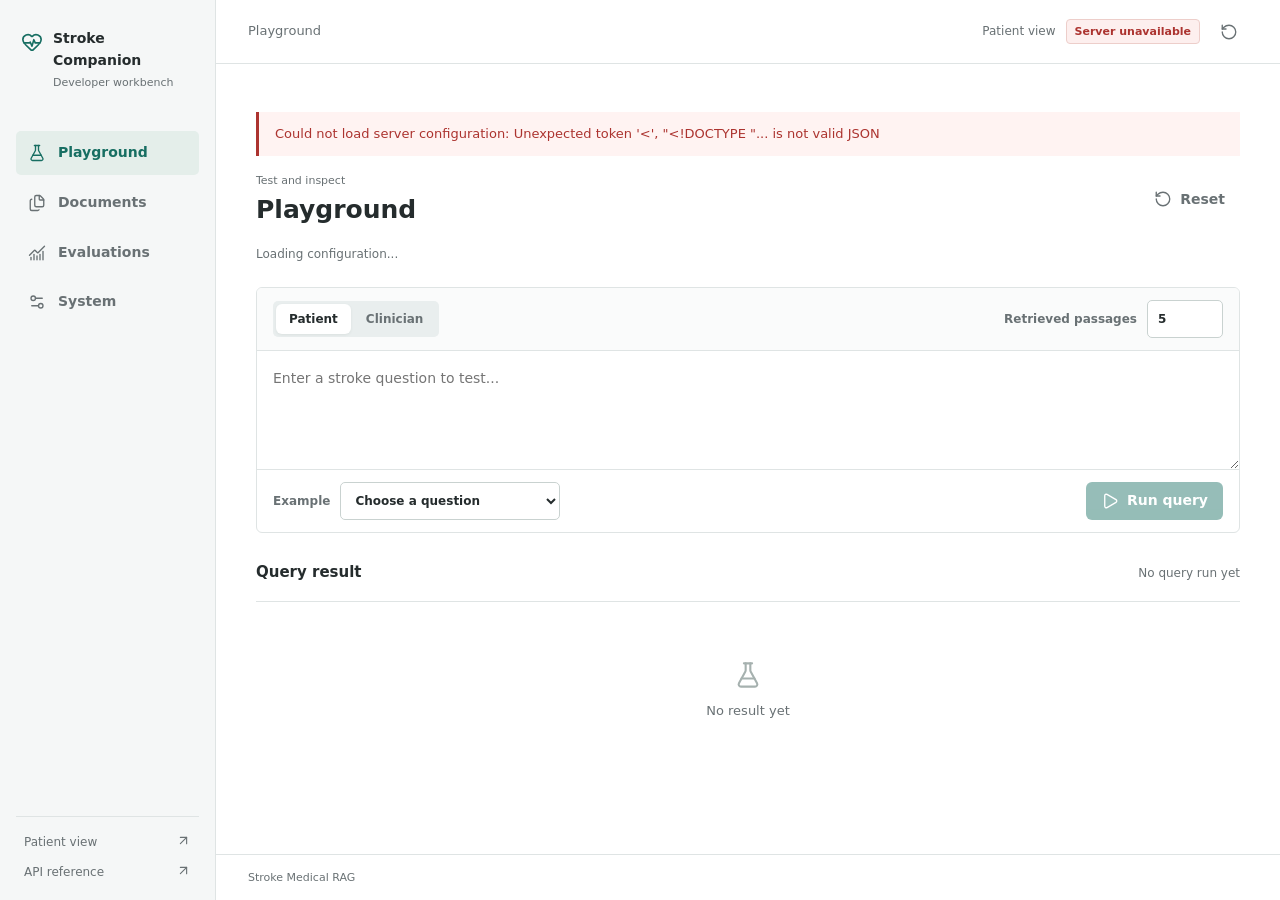
==== static/dev.html @ 8eaae825 "code base refactor" ====
<!doctype html>
<html lang="en">
<head>
  <meta charset="utf-8" /><meta name="viewport" content="width=device-width, initial-scale=1" />
  <title>Developer Workbench | Stroke Companion</title>
  <link rel="stylesheet" href="/static/dev.css" /><script src="/static/dev.js" defer></script>
</head>
<body>
  <aside class="rail">
    <a class="brand" href="/dev"><svg aria-hidden="true"><use href="/static/icons.svg#heart-pulse"></use></svg><span>Stroke Companion<small>Developer workbench</small></span></a>
    <nav aria-label="Workbench views">
      <a href="#playground" data-view="playground"><svg aria-hidden="true"><use href="/static/icons.svg#flask-conical"></use></svg>Playground</a>
      <a href="#documents" data-view="documents"><svg aria-hidden="true"><use href="/static/icons.svg#files"></use></svg>Documents</a>
      <a href="#evaluations" data-view="evaluations"><svg aria-hidden="true"><use href="/static/icons.svg#chart-no-axes-combined"></use></svg>Evaluations</a>
      <a href="#system" data-view="system"><svg aria-hidden="true"><use href="/static/icons.svg#settings-2"></use></svg>System</a>
    </nav>
    <div class="rail-bottom"><a href="/">Patient view<svg aria-hidden="true"><use href="/static/icons.svg#arrow-up-right"></use></svg></a><a href="/docs">API reference<svg aria-hidden="true"><use href="/static/icons.svg#arrow-up-right"></use></svg></a></div>
  </aside>
  <div class="workspace">
    <header class="topbar"><span id="view-name">Playground</span><div class="toolbar"><a class="patient-link" href="/">Patient view</a><span id="index-status" class="badge">Checking index</span><button id="refresh-button" class="icon-button" type="button" title="Refresh current view" aria-label="Refresh current view"><svg aria-hidden="true"><use href="/static/icons.svg#rotate-ccw"></use></svg></button></div></header>
    <main>
      <div id="connection-error" class="notice error" role="alert" hidden></div>
      <section id="view-playground" class="view" aria-labelledby="playground-title">
        <div class="page-heading"><div><p class="eyebrow">Test and inspect</p><h1 id="playground-title">Playground</h1></div><button id="clear-query" class="quiet-button" type="button"><svg aria-hidden="true"><use href="/static/icons.svg#rotate-ccw"></use></svg>Reset</button></div>
        <div id="query-models" class="model-line">Loading configuration...</div><div id="query-warning" class="notice warning" hidden></div>
        <form id="ask-form" class="query-form">
          <div class="query-settings"><fieldset class="segmented"><legend class="sr-only">Answer mode</legend><button id="mode-patient" type="button" data-mode="patient" aria-pressed="true">Patient</button><button id="mode-clinician" type="button" data-mode="clinician" aria-pressed="false">Clinician</button></fieldset><label class="number-label" for="top-k">Retrieved passages<input id="top-k" type="number" min="1" max="20" value="5" title="Top K: maximum passages used to generate the answer" /></label></div>
          <label class="sr-only" for="question">Test question</label><textarea id="question" rows="3" placeholder="Enter a stroke question to test..." maxlength="4000" required></textarea>
          <div class="query-actions"><label class="example-label" for="example-question">Example<select id="example-question"><option value="">Choose a question</option><option>What should I eat after a stroke?</option><option>What is dysphagia after stroke?</option><option>When is thrombectomy discussed?</option><option>What does SPAN-100 mean?</option></select></label><div class="toolbar"><button id="stop-query" class="quiet-button" type="button" hidden><svg aria-hidden="true"><use href="/static/icons.svg#square"></use></svg>Stop waiting</button><button id="ask-button" type="submit"><svg aria-hidden="true"><use href="/static/icons.svg#play"></use></svg>Run query</button></div></div>
        </form>
        <div class="section-heading"><h2>Query result</h2><span id="query-status" class="muted" role="status">No query run yet</span></div>
        <div id="query-empty" class="empty-state"><svg aria-hidden="true"><use href="/static/icons.svg#flask-conical"></use></svg><p>No result yet</p></div><div id="query-error" class="notice error" role="alert" hidden></div>
        <div id="query-result" hidden><div id="query-metadata" class="run-metadata"></div><div class="result-grid">
          <section aria-labelledby="answer-title"><div class="section-heading compact"><h2 id="answer-title">Answer</h2><button id="copy-answer" class="icon-button" type="button" title="Copy answer" aria-label="Copy answer"><svg aria-hidden="true"><use href="/static/icons.svg#copy"></use></svg></button></div><div id="answer" class="answer"></div></section>
          <section class="evidence-section" aria-labelledby="evidence-title"><div class="section-heading compact"><h2 id="evidence-title">Retrieved evidence</h2><span id="evidence-count" class="muted"></span></div><div id="evidence-list"></div></section>
        </div><details class="raw-response"><summary>Response JSON</summary><div class="section-heading compact"><span class="muted">Latest query response</span><button id="download-query" class="icon-button" type="button" title="Download query JSON" aria-label="Download query JSON"><svg aria-hidden="true"><use href="/static/icons.svg#download"></use></svg></button></div><pre id="query-json"></pre></details></div>
      </section>
      <section id="view-documents" class="view" aria-labelledby="documents-title" hidden>
        <div class="page-heading"><div><p class="eyebrow">Corpus management</p><h1 id="documents-title">Documents</h1></div><button id="open-ingest" type="button" aria-expanded="false" aria-controls="ingest-panel"><svg aria-hidden="true"><use href="/static/icons.svg#folder-sync"></use></svg>Index documents</button></div>
        <div class="stats-strip"><div><strong id="source-count">-</strong><span>Indexed documents</span></div><div><strong id="chunk-count">-</strong><span>Text chunks</span></div><div><strong id="page-count">-</strong><span>Indexed pages</span></div></div>
        <section id="ingest-panel" class="ingest-panel" aria-labelledby="ingest-title" hidden><div class="section-heading compact"><h2 id="ingest-title">Index documents</h2><button id="close-ingest" class="icon-button" type="button" aria-label="Close ingestion settings" title="Close"><svg aria-hidden="true"><use href="/static/icons.svg#x"></use></svg></button></div>
          <form id="ingest-form"><label>Source directory<input id="source-path" placeholder="Default corpus directory" autocomplete="off" /></label><details class="advanced"><summary>Advanced settings</summary><div class="form-grid"><label>Update strategy<select id="ingest-mode"><option value="resume">Incremental update</option><option value="force">Rebuild all documents</option><option value="failed">Retry failed documents</option></select></label><label>PDF workers<input id="pdf-workers" type="number" min="1" max="32" value="4" /></label><label class="check"><input id="background-ingest" type="checkbox" checked />Run in background</label><label class="check"><input id="ocr-scanned" type="checkbox" />OCR scanned pages</label></div></details><div class="form-actions"><button id="ingest-button" type="submit"><svg aria-hidden="true"><use href="/static/icons.svg#play"></use></svg>Start indexing</button></div></form>
        </section>
        <div id="ingest-result" class="notice" role="status" hidden></div><div id="ingest-report" class="report-strip" hidden></div>
        <div class="section-heading"><h2>Indexed library</h2><label class="search-label"><svg aria-hidden="true"><use href="/static/icons.svg#search"></use></svg><span class="sr-only">Search documents</span><input id="source-search" type="search" placeholder="Search documents..." /></label></div>
        <div id="source-error" class="notice error" role="alert" hidden></div><div class="table-scroll"><table class="source-table"><thead><tr><th scope="col">Document</th><th scope="col">Pages</th><th scope="col">Chunks</th></tr></thead><tbody id="sources"><tr><td colspan="3" class="table-empty">Loading documents...</td></tr></tbody></table></div>
        <div class="pagination"><span id="source-range" class="muted"></span><div class="toolbar"><button id="source-prev" class="icon-button" type="button" title="Previous page" aria-label="Previous document page"><svg aria-hidden="true"><use href="/static/icons.svg#chevron-left"></use></svg></button><button id="source-next" class="icon-button" type="button" title="Next page" aria-label="Next document page"><svg aria-hidden="true"><use href="/static/icons.svg#chevron-right"></use></svg></button></div></div>
      </section>
      <section id="view-evaluations" class="view" aria-labelledby="evaluations-title" hidden>
        <div class="page-heading"><div><p class="eyebrow">Quality checks</p><h1 id="evaluations-title">Evaluations</h1></div><button id="eval-run-button" type="button" disabled><svg aria-hidden="true"><use href="/static/icons.svg#play"></use></svg><span id="eval-run-label">Run selected</span></button></div>
        <div class="eval-settings"><label>Answer mode<select id="eval-answer-mode"><option value="patient">Patient</option><option value="clinician">Clinician</option></select></label><label>Retrieved passages<input id="eval-top-k" type="number" min="1" max="20" value="5" /></label><label class="check"><input id="eval-include-answers" type="checkbox" checked />Include full answers</label></div>
        <details id="question-selection" class="question-selection" open><summary>Question set<span id="selected-count" class="muted">Loading...</span></summary><div class="selection-toolbar"><label class="check"><input id="select-all" type="checkbox" checked />Select all</label><button id="reload-eval-questions" class="icon-button" type="button" title="Reload question set" aria-label="Reload question set"><svg aria-hidden="true"><use href="/static/icons.svg#rotate-ccw"></use></svg></button></div><div id="eval-question-list">Loading questions...</div></details>
        <div id="eval-status" class="run-status" role="status">No evaluation run yet</div><div id="eval-error" class="notice error" role="alert" hidden></div><div id="eval-output" hidden><div id="eval-summary" class="stats-strip"></div><div id="eval-run-metadata" class="run-metadata"></div><div class="section-heading"><h2>Results</h2><div class="toolbar"><label class="sr-only" for="eval-filter">Filter evaluation results</label><select id="eval-filter"><option value="all">All results</option><option value="fail">Failed</option><option value="error">Errors</option><option value="pass">Passed</option></select><button id="download-eval" class="icon-button" type="button" title="Download evaluation JSON" aria-label="Download evaluation JSON"><svg aria-hidden="true"><use href="/static/icons.svg#download"></use></svg></button></div></div><div id="eval-results"></div></div>
      </section>
      <section id="view-system" class="view" aria-labelledby="system-title" hidden><div class="page-heading"><div><p class="eyebrow">Runtime configuration</p><h1 id="system-title">System</h1></div><a class="quiet-button" href="/docs">API reference<svg aria-hidden="true"><use href="/static/icons.svg#arrow-up-right"></use></svg></a></div><div id="system-alerts"></div><div id="system-details"></div><details class="raw-response"><summary>Health response JSON</summary><pre id="health-json">Loading configuration...</pre></details></section>
    </main>
    <footer>Stroke Medical RAG<span id="last-refreshed"></span><span id="action-status" role="status"></span></footer>
  </div>
</body>
</html>
---- static/dev.css ----
:root { color-scheme: light; --ink: #252c2d; --muted: #697174; --line: #dfe4e4; --soft: #f5f7f7; --accent: #176e62; --warn: #916218; --bad: #ac332f; }
* { box-sizing: border-box; }
[hidden] { display: none !important; }
body { margin: 0; background: #fff; color: var(--ink); font: 14px/1.55 ui-sans-serif, system-ui, -apple-system, BlinkMacSystemFont, "Segoe UI", sans-serif; letter-spacing: 0; }
button, input, textarea, select { font: inherit; }
button, summary { cursor: pointer; }
button, .quiet-button { display: inline-flex; align-items: center; justify-content: center; gap: 8px; min-height: 38px; padding: 8px 14px; border: 1px solid transparent; border-radius: 6px; background: var(--accent); color: #fff; font-weight: 600; line-height: 1.4; text-decoration: none; }
button:hover { background: #10554c; }
button:disabled { cursor: not-allowed; opacity: .45; }
.quiet-button, .icon-button { background: transparent; color: var(--muted); }
.quiet-button:hover, .icon-button:hover { color: var(--ink); background: #eef2f1; }
.icon-button { width: 38px; height: 38px; padding: 0; flex-shrink: 0; }
svg { width: 18px; height: 18px; fill: none; stroke: currentColor; stroke-width: 1.8; stroke-linecap: round; stroke-linejoin: round; flex-shrink: 0; }
:focus-visible { outline: 3px solid #298d7c; outline-offset: 3px; }
input, textarea, select { color: var(--ink); background: #fff; border: 1px solid #c9d2d0; border-radius: 5px; padding: 8px 10px; min-height: 38px; max-width: 100%; }
input:focus, textarea:focus, select:focus { border-color: var(--accent); }
textarea { width: 100%; resize: vertical; min-height: 104px; max-height: 340px; line-height: 1.6; }
input[type="checkbox"] { width: 16px; height: 16px; min-height: auto; accent-color: var(--accent); flex-shrink: 0; margin: 0; }
input[type="number"] { width: 76px; }
label { display: grid; gap: 7px; font-size: 12px; font-weight: 550; color: var(--muted); }
fieldset { margin: 0; padding: 0; border: 0; min-width: 0; }
h1, h2, h3, p { margin: 0; }
h1 { font-size: 25px; line-height: 1.3; font-weight: 650; }
h2 { font-size: 15px; font-weight: 650; }
h3 { font-size: 14px; font-weight: 650; }
.muted { color: var(--muted); font-size: 12px; }
.rail { position: fixed; inset: 0 auto 0 0; width: 216px; background: var(--soft); border-right: 1px solid var(--line); display: flex; flex-direction: column; padding: 28px 16px 18px; }
.brand { display: flex; align-items: flex-start; gap: 10px; color: var(--ink); font-size: 14px; font-weight: 650; text-decoration: none; padding: 0 5px; }
.brand svg { margin-top: 3px; width: 22px; height: 22px; color: var(--accent); }
.brand small { display: block; color: var(--muted); font-size: 11px; font-weight: 400; margin-top: 3px; }
nav { display: grid; gap: 6px; margin-top: 40px; }
nav a { display: flex; align-items: center; gap: 12px; border-radius: 5px; padding: 11px 12px; text-decoration: none; color: var(--muted); font-weight: 550; }
nav a:hover { background: #e9eeee; color: var(--ink); }
nav a[aria-current="page"] { color: var(--accent); background: #e4eeea; }
.rail-bottom { margin-top: auto; display: grid; gap: 12px; padding: 16px 8px 0; border-top: 1px solid var(--line); }
.rail-bottom a { display: flex; justify-content: space-between; gap: 12px; font-size: 12px; color: var(--muted); text-decoration: none; }
.rail-bottom a:hover { color: var(--accent); }
.rail-bottom svg { width: 15px; height: 15px; }
.workspace { margin-left: 216px; min-height: 100vh; display: flex; flex-direction: column; }
.topbar { min-height: 64px; border-bottom: 1px solid var(--line); padding: 12px 32px; display: flex; justify-content: space-between; align-items: center; gap: 16px; font-size: 13px; color: var(--muted); }
.patient-link { color: var(--muted); text-decoration: none; font-size: 12px; }
.toolbar { display: flex; align-items: center; gap: 10px; flex-wrap: wrap; }
.badge { display: inline-flex; align-items: center; border: 1px solid var(--line); background: var(--soft); color: var(--muted); border-radius: 4px; padding: 3px 8px; font-size: 11px; font-weight: 600; white-space: nowrap; }
.badge.ok, .badge.pass { color: #246647; background: #edf6f0; border-color: #d0e6d8; }
.badge.warning, .badge.fail { color: var(--warn); background: #fff8e9; border-color: #eedcb6; }
.badge.error { color: var(--bad); background: #fdefee; border-color: #edceca; }
main { width: min(100%, 1320px); margin: 0 auto; padding: 32px 40px 48px; flex: 1; min-width: 0; }
.page-heading { display: flex; justify-content: space-between; align-items: center; gap: 18px; margin-bottom: 18px; }
.eyebrow { font-size: 11px; color: var(--muted); margin-bottom: 5px; }
.model-line { display: flex; flex-wrap: wrap; gap: 8px 22px; color: var(--muted); font-size: 12px; margin-bottom: 24px; overflow-wrap: anywhere; }
.model-line strong { font-weight: 550; color: var(--ink); }
.notice { border-left: 3px solid #b4c1bd; background: var(--soft); padding: 12px 16px; font-size: 13px; margin: 16px 0; overflow-wrap: anywhere; }
.notice.warning { background: #fffaef; border-left-color: #c39947; color: #775315; }
.notice.error { background: #fff3f2; border-left-color: var(--bad); color: var(--bad); }
.notice a { color: inherit; font-weight: 600; }
.query-form { border: 1px solid var(--line); border-radius: 6px; overflow: hidden; }
.query-settings { display: flex; flex-wrap: wrap; align-items: center; justify-content: space-between; gap: 16px; padding: 12px 16px; border-bottom: 1px solid var(--line); background: #fafbfb; }
.segmented { display: inline-flex; padding: 3px; background: #e9eeee; border-radius: 5px; gap: 2px; }
.segmented button { min-height: 30px; padding: 5px 12px; font-size: 12px; color: var(--muted); background: transparent; }
.segmented button[aria-pressed="true"] { color: var(--ink); background: #fff; box-shadow: 0 1px 3px #26383012; }
.number-label { display: flex; align-items: center; gap: 10px; }
.query-form textarea { border: 0; border-radius: 0; padding: 16px; background: #fff; min-height: 118px; display: block; }
.query-form textarea:focus-visible { outline: 2px solid var(--accent); outline-offset: -2px; }
.query-actions { padding: 12px 16px; border-top: 1px solid var(--line); display: flex; justify-content: space-between; align-items: center; flex-wrap: wrap; gap: 12px; }
.example-label { display: flex; align-items: center; gap: 10px; }
.example-label select { font-size: 12px; width: 220px; }
.section-heading { display: flex; align-items: center; justify-content: space-between; flex-wrap: wrap; gap: 12px; margin: 28px 0 16px; }
.section-heading.compact { margin: 0 0 14px; min-height: 38px; }
.empty-state { min-height: 180px; display: grid; align-content: center; justify-items: center; gap: 12px; border-top: 1px solid var(--line); color: var(--muted); font-size: 13px; }
.empty-state svg { width: 28px; height: 28px; color: #a6b1af; }
.run-metadata { color: var(--muted); font-size: 12px; display: flex; gap: 8px 24px; flex-wrap: wrap; padding: 12px 0 20px; overflow-wrap: anywhere; }
.run-metadata strong { color: var(--ink); font-weight: 550; }
.run-question { width: 100%; color: var(--ink); }
.result-grid { display: grid; grid-template-columns: minmax(0, 1.25fr) minmax(280px, 1fr); gap: 36px; }
.answer { font-size: 15px; line-height: 1.75; overflow-wrap: anywhere; white-space: pre-wrap; }
.answer .citation { background: #edf5f1; color: var(--accent); min-height: 26px; padding: 0 5px; font-size: 12px; vertical-align: baseline; }
.answer .citation:hover { background: #deebe5; }
.evidence-section { padding-left: 28px; border-left: 1px solid var(--line); }
.evidence-item { padding: 16px 0; border-bottom: 1px solid var(--line); scroll-margin-top: 24px; }
.evidence-item:first-child { padding-top: 0; }
.evidence-item h3 { overflow-wrap: anywhere; margin-bottom: 6px; font-size: 13px; }
.evidence-item p { margin-top: 10px; font-size: 13px; color: var(--muted); line-height: 1.7; overflow-wrap: anywhere; }
.evidence-item:focus { outline: 2px solid var(--accent); outline-offset: 6px; }
.evidence-metrics { display: flex; gap: 12px; color: var(--muted); font-size: 11px; }
.raw-response { border-top: 1px solid var(--line); margin-top: 28px; padding-top: 16px; }
summary { font-weight: 550; font-size: 13px; padding: 6px 0; }
pre { overflow: auto; max-height: 400px; padding: 16px; background: var(--soft); border-radius: 4px; font: 12px/1.6 ui-monospace, SFMono-Regular, Menlo, monospace; margin: 12px 0 0; }
.stats-strip { display: grid; grid-template-columns: repeat(3, minmax(0, 1fr)); border-top: 1px solid var(--line); border-bottom: 1px solid var(--line); margin: 24px 0; }
.stats-strip > div { padding: 18px 20px; border-right: 1px solid var(--line); }
.stats-strip > div:first-child { padding-left: 0; }
.stats-strip > div:last-child { border: 0; }
.stats-strip strong { display: block; font-size: 23px; line-height: 1.4; font-weight: 600; overflow-wrap: anywhere; }
.stats-strip span { color: var(--muted); font-size: 12px; }
.ingest-panel { background: #fafbfb; border-block: 1px solid var(--line); padding: 20px 24px; margin: 24px 0; }
.ingest-panel input:not([type="checkbox"]):not([type="number"]) { width: 100%; }
.advanced { margin-top: 18px; }
.form-grid { display: grid; grid-template-columns: 1fr 1fr; gap: 18px; margin-top: 12px; }
.check { display: flex; align-items: center; gap: 9px; font-size: 13px; font-weight: 400; cursor: pointer; }
.form-actions { display: flex; justify-content: flex-end; margin-top: 20px; }
.report-strip { display: flex; gap: 18px 28px; flex-wrap: wrap; padding: 16px 0; border-bottom: 1px solid var(--line); font-size: 12px; color: var(--muted); }
.report-strip strong { color: var(--ink); }
.search-label { display: flex; align-items: center; position: relative; }
.search-label input { padding-left: 34px; width: 280px; }
.search-label svg { position: absolute; left: 10px; color: var(--muted); width: 16px; height: 16px; }
.table-scroll { overflow-x: auto; }
table { width: 100%; border-collapse: collapse; font-size: 13px; }
th { text-align: left; font-size: 11px; color: var(--muted); font-weight: 550; background: var(--soft); }
th, td { padding: 12px 14px; border-bottom: 1px solid var(--line); vertical-align: top; }
.source-table { table-layout: fixed; }
.source-table th:not(:first-child), .source-table td:not(:first-child) { width: 78px; text-align: right; }
td strong { font-weight: 550; overflow-wrap: anywhere; }
.source-path { display: block; color: var(--muted); font-size: 11px; overflow-wrap: anywhere; margin-top: 4px; }
.table-empty { text-align: center; color: var(--muted); padding: 36px 16px !important; }
.pagination { display: flex; align-items: center; justify-content: space-between; gap: 16px; padding-top: 12px; }
.eval-settings { display: flex; gap: 24px; align-items: flex-end; flex-wrap: wrap; padding: 16px 0 24px; }
.eval-settings .check { min-height: 38px; }
.question-selection { border-block: 1px solid var(--line); padding: 12px 0; }
.question-selection > summary { display: list-item; }
.question-selection > summary span { font-weight: 400; padding-left: 10px; }
.selection-toolbar { display: flex; justify-content: space-between; align-items: center; padding: 8px 12px; background: var(--soft); margin-top: 14px; }
.eval-question { display: grid; grid-template-columns: 16px minmax(0, 1fr); gap: 12px; padding: 16px 12px; border-bottom: 1px solid var(--line); }
.eval-question input { margin-top: 4px; }
.eval-question label { color: var(--ink); font-size: 13px; font-weight: 400; cursor: pointer; display: block; }
.eval-question .badge { margin-left: 8px; }
.expectations { font-size: 12px; color: var(--muted); margin-top: 5px; }
.expectations summary { color: var(--muted); font-weight: 400; font-size: 11px; }
.expectations p { margin-top: 7px; overflow-wrap: anywhere; }
.run-status { margin-top: 24px; color: var(--muted); font-size: 13px; }
#eval-summary { grid-template-columns: repeat(5, minmax(0, 1fr)); }
#eval-summary strong { font-size: 21px; }
.eval-result { border-bottom: 1px solid var(--line); }
.eval-result > summary { display: grid; grid-template-columns: auto minmax(0, 1fr) auto; gap: 16px; align-items: center; padding: 16px 8px; list-style: none; }
.eval-result > summary::-webkit-details-marker { display: none; }
.eval-result > summary:hover { background: var(--soft); }
.result-title { overflow-wrap: anywhere; font-size: 13px; }
.result-subtitle { font-size: 11px; font-weight: 400; color: var(--muted); display: block; margin-top: 4px; }
.eval-detail { padding: 0 8px 24px; }
.eval-detail .metrics { display: flex; gap: 18px; flex-wrap: wrap; padding: 8px 0 16px; font-size: 12px; color: var(--muted); }
.eval-detail p { margin-top: 10px; font-size: 13px; overflow-wrap: anywhere; }
.eval-answer { white-space: pre-wrap; font-size: 13px; color: var(--muted); padding: 16px 0; line-height: 1.7; }
.system-group { margin-top: 28px; }
.system-group h2 { padding-bottom: 14px; border-bottom: 1px solid var(--line); }
dl { margin: 0; }
.config-row { display: grid; grid-template-columns: 190px minmax(0, 1fr); gap: 20px; border-bottom: 1px solid var(--line); padding: 12px 0; font-size: 13px; }
dt { color: var(--muted); } dd { margin: 0; overflow-wrap: anywhere; }
footer { display: flex; gap: 12px; flex-wrap: wrap; border-top: 1px solid var(--line); color: var(--muted); font-size: 11px; padding: 14px 32px; }
#action-status { margin-left: auto; color: var(--accent); }
.sr-only { position: absolute; width: 1px; height: 1px; padding: 0; margin: -1px; overflow: hidden; clip: rect(0,0,0,0); white-space: nowrap; border: 0; }
@media (max-width: 1100px) { .rail { width: 190px; } .workspace { margin-left: 190px; } main { padding: 28px; } .result-grid { gap: 24px; } .evidence-section { padding-left: 20px; } }
@media (max-width: 800px) {
  .rail { position: static; width: 100%; padding: 16px 18px 0; border-right: 0; border-bottom: 1px solid var(--line); }
  .brand { align-items: center; } .brand small { display: inline; margin-left: 10px; }
  nav { display: flex; margin-top: 16px; gap: 4px; overflow: auto; padding-bottom: 10px; }
  nav a { padding: 8px 10px; font-size: 12px; gap: 6px; white-space: nowrap; }
  nav svg { width: 16px; height: 16px; }
  .rail-bottom { display: none; } .workspace { margin-left: 0; min-height: calc(100vh - 110px); }
  .topbar { padding: 10px 20px; min-height: 52px; } main { padding: 26px 20px; }
  .result-grid { grid-template-columns: minmax(0, 1fr); } .evidence-section { padding-left: 0; border-left: 0; border-top: 1px solid var(--line); padding-top: 20px; }
}
@media (max-width: 500px) {
  nav { display: grid; grid-template-columns: repeat(2, minmax(0, 1fr)); overflow: visible; }
  h1 { font-size: 23px; } .brand small { display: block; margin-left: 0; }
  .page-heading { align-items: flex-start; gap: 12px; } .page-heading button { font-size: 12px; padding-inline: 10px; }
  main { padding: 24px 16px; } .query-settings, .query-actions { padding: 12px; }
  .query-actions .toolbar { width: 100%; justify-content: flex-end; } .example-label { width: 100%; } .example-label select { flex: 1; width: 0; min-width: 0; }
  .search-label, .search-label input { width: 100%; } .source-table th:not(:first-child), .source-table td:not(:first-child) { width: 58px; padding-inline: 8px; }
  .stats-strip > div { padding: 12px; } .stats-strip strong { font-size: 20px; } .stats-strip span { font-size: 11px; }
  .ingest-panel { padding: 16px; } .form-grid { grid-template-columns: 1fr; } .eval-settings { gap: 16px; }
  #eval-summary { grid-template-columns: repeat(2, minmax(0, 1fr)); } #eval-summary > div { border: 0; padding: 12px 0; }
  .eval-result > summary { gap: 10px; } .config-row { grid-template-columns: 1fr; gap: 5px; } footer { padding-inline: 16px; }
}
@media (prefers-reduced-motion: reduce) { * { scroll-behavior: auto !important; } }
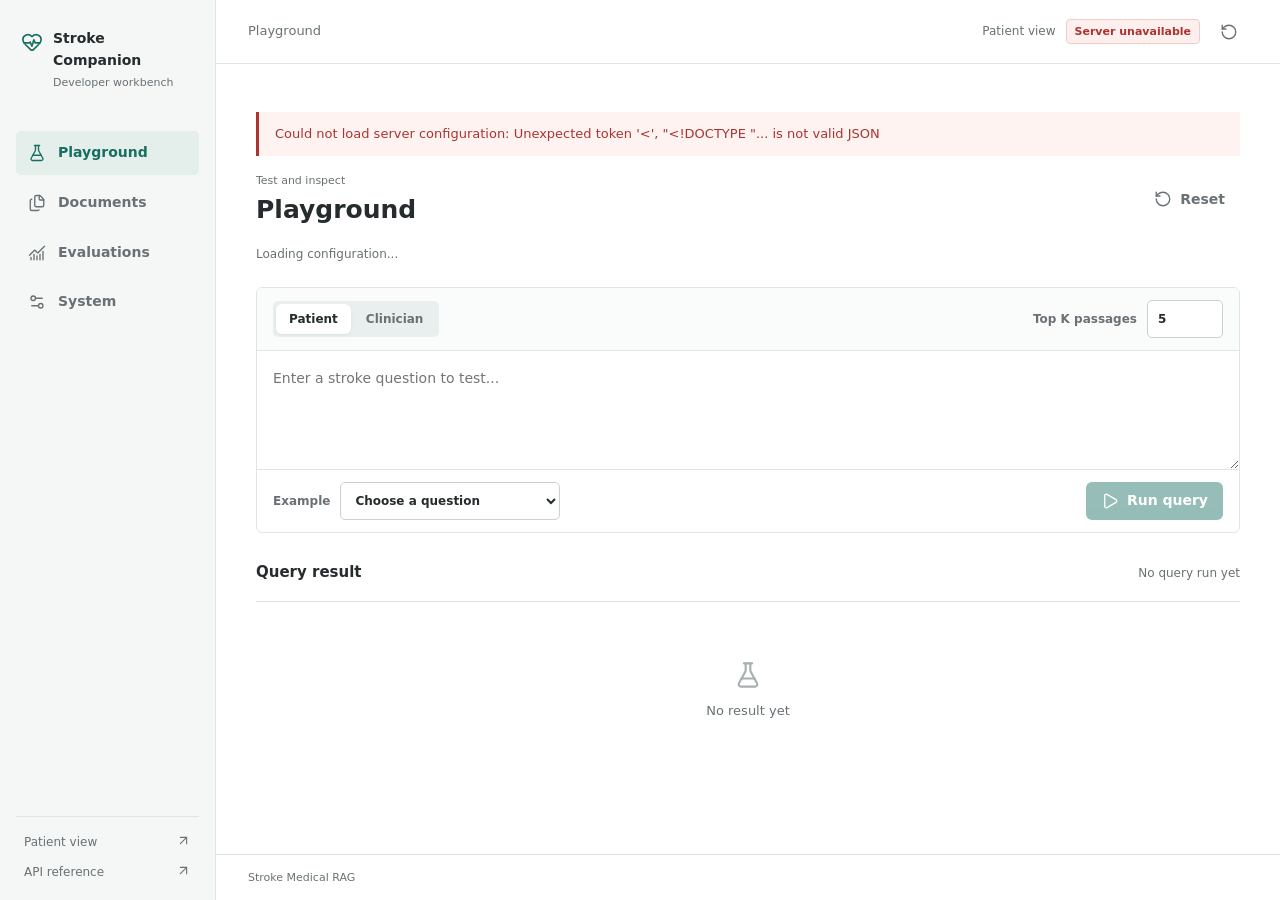
==== commit 6ab0f9f6: "Add streamed answers, selectable PDF screening providers and persistent browser state" ====
--- a/static/dev.html
+++ b/static/dev.html
@@ -3,7 +3,7 @@
 <head>
   <meta charset="utf-8" /><meta name="viewport" content="width=device-width, initial-scale=1" />
   <title>Developer Workbench | Stroke Companion</title>
-  <link rel="stylesheet" href="/static/dev.css" /><script src="/static/dev.js" defer></script>
+  <link rel="stylesheet" href="/static/dev.css" /><script src="/static/browser-state.js" defer></script><script src="/static/stream.js" defer></script><script src="/static/dev.js" defer></script>
 </head>
 <body>
   <aside class="rail">
@@ -24,7 +24,7 @@
         <div class="page-heading"><div><p class="eyebrow">Test and inspect</p><h1 id="playground-title">Playground</h1></div><button id="clear-query" class="quiet-button" type="button"><svg aria-hidden="true"><use href="/static/icons.svg#rotate-ccw"></use></svg>Reset</button></div>
         <div id="query-models" class="model-line">Loading configuration...</div><div id="query-warning" class="notice warning" hidden></div>
         <form id="ask-form" class="query-form">
-          <div class="query-settings"><fieldset class="segmented"><legend class="sr-only">Answer mode</legend><button id="mode-patient" type="button" data-mode="patient" aria-pressed="true">Patient</button><button id="mode-clinician" type="button" data-mode="clinician" aria-pressed="false">Clinician</button></fieldset><label class="number-label" for="top-k">Retrieved passages<input id="top-k" type="number" min="1" max="20" value="5" title="Top K: maximum passages used to generate the answer" /></label></div>
+          <div class="query-settings"><fieldset class="segmented"><legend class="sr-only">Answer mode</legend><button id="mode-patient" type="button" data-mode="patient" aria-pressed="true">Patient</button><button id="mode-clinician" type="button" data-mode="clinician" aria-pressed="false">Clinician</button></fieldset><label class="number-label" for="top-k">Top K passages<input id="top-k" type="number" min="1" max="20" value="5" title="Top K: maximum passages used to generate the answer" /></label></div>
           <label class="sr-only" for="question">Test question</label><textarea id="question" rows="3" placeholder="Enter a stroke question to test..." maxlength="4000" required></textarea>
           <div class="query-actions"><label class="example-label" for="example-question">Example<select id="example-question"><option value="">Choose a question</option><option>What should I eat after a stroke?</option><option>What is dysphagia after stroke?</option><option>When is thrombectomy discussed?</option><option>What does SPAN-100 mean?</option></select></label><div class="toolbar"><button id="stop-query" class="quiet-button" type="button" hidden><svg aria-hidden="true"><use href="/static/icons.svg#square"></use></svg>Stop waiting</button><button id="ask-button" type="submit"><svg aria-hidden="true"><use href="/static/icons.svg#play"></use></svg>Run query</button></div></div>
         </form>
@@ -32,7 +32,7 @@
         <div id="query-empty" class="empty-state"><svg aria-hidden="true"><use href="/static/icons.svg#flask-conical"></use></svg><p>No result yet</p></div><div id="query-error" class="notice error" role="alert" hidden></div>
         <div id="query-result" hidden><div id="query-metadata" class="run-metadata"></div><div class="result-grid">
           <section aria-labelledby="answer-title"><div class="section-heading compact"><h2 id="answer-title">Answer</h2><button id="copy-answer" class="icon-button" type="button" title="Copy answer" aria-label="Copy answer"><svg aria-hidden="true"><use href="/static/icons.svg#copy"></use></svg></button></div><div id="answer" class="answer"></div></section>
-          <section class="evidence-section" aria-labelledby="evidence-title"><div class="section-heading compact"><h2 id="evidence-title">Retrieved evidence</h2><span id="evidence-count" class="muted"></span></div><div id="evidence-list"></div></section>
+          <section class="evidence-section" aria-labelledby="evidence-title"><div class="section-heading compact"><h2 id="evidence-title">Retrieved evidence (Top K)</h2><span id="evidence-count" class="muted"></span></div><div id="evidence-list"></div></section>
         </div><details class="raw-response"><summary>Response JSON</summary><div class="section-heading compact"><span class="muted">Latest query response</span><button id="download-query" class="icon-button" type="button" title="Download query JSON" aria-label="Download query JSON"><svg aria-hidden="true"><use href="/static/icons.svg#download"></use></svg></button></div><pre id="query-json"></pre></details></div>
       </section>
       <section id="view-documents" class="view" aria-labelledby="documents-title" hidden>
@@ -42,13 +42,24 @@
           <form id="ingest-form"><label>Source directory<input id="source-path" placeholder="Default corpus directory" autocomplete="off" /></label><details class="advanced"><summary>Advanced settings</summary><div class="form-grid"><label>Update strategy<select id="ingest-mode"><option value="resume">Incremental update</option><option value="force">Rebuild all documents</option><option value="failed">Retry failed documents</option></select></label><label>PDF workers<input id="pdf-workers" type="number" min="1" max="32" value="4" /></label><label class="check"><input id="background-ingest" type="checkbox" checked />Run in background</label><label class="check"><input id="ocr-scanned" type="checkbox" />OCR scanned pages</label></div></details><div class="form-actions"><button id="ingest-button" type="submit"><svg aria-hidden="true"><use href="/static/icons.svg#play"></use></svg>Start indexing</button></div></form>
         </section>
         <div id="ingest-result" class="notice" role="status" hidden></div><div id="ingest-report" class="report-strip" hidden></div>
+        <section class="ingest-panel" aria-labelledby="screen-title">
+          <h2 id="screen-title">PDF screening</h2>
+          <p>Checks abstract relevance and usable content. This does not certify scientific validity. Scanning leaves the vector index unchanged.</p>
+          <form id="screen-form"><label>Screening provider<select id="screen-provider"><option value="openai">OpenAI</option><option value="gemini">Gemini</option></select></label><p id="screen-provider-info" class="muted">The selected provider receives extracted abstracts for this scan. Indexing uses the server's default screening provider.</p><label>PDF or directory<input id="screen-source" placeholder="Default corpus directory" /></label><label class="check"><input id="screen-force" type="checkbox" />Recheck cached decisions (uses the selected provider)</label><button id="screen-run" type="submit">Scan PDFs</button></form>
+          <p id="screen-status" role="status"></p><button id="screen-download" type="button" hidden>Download scan report</button>
+          <div id="screen-results"></div>
+          <div class="section-heading"><h3>Manual review queue</h3><button id="review-refresh" type="button">Refresh reviews</button></div>
+          <p>Decisions apply during the next ingestion. Report-only mode continues indexing all documents.</p>
+          <div id="screen-reviews"></div><div class="toolbar"><button id="review-prev" type="button">Previous reviews</button><button id="review-next" type="button">Next reviews</button></div>
+          <form id="review-form" hidden><h3 id="review-title">Review PDF</h3><pre id="review-abstract" style="white-space:pre-wrap;max-height:20rem;overflow:auto"></pre><label>Reviewer<input id="reviewer" required maxlength="200" /></label><label>Justification<textarea id="review-reason" required maxlength="2000"></textarea></label><label>Decision<select id="review-action"><option value="accept">Accept</option><option value="reject">Reject</option></select></label><button type="submit">Save review</button></form>
+        </section>
         <div class="section-heading"><h2>Indexed library</h2><label class="search-label"><svg aria-hidden="true"><use href="/static/icons.svg#search"></use></svg><span class="sr-only">Search documents</span><input id="source-search" type="search" placeholder="Search documents..." /></label></div>
         <div id="source-error" class="notice error" role="alert" hidden></div><div class="table-scroll"><table class="source-table"><thead><tr><th scope="col">Document</th><th scope="col">Pages</th><th scope="col">Chunks</th></tr></thead><tbody id="sources"><tr><td colspan="3" class="table-empty">Loading documents...</td></tr></tbody></table></div>
         <div class="pagination"><span id="source-range" class="muted"></span><div class="toolbar"><button id="source-prev" class="icon-button" type="button" title="Previous page" aria-label="Previous document page"><svg aria-hidden="true"><use href="/static/icons.svg#chevron-left"></use></svg></button><button id="source-next" class="icon-button" type="button" title="Next page" aria-label="Next document page"><svg aria-hidden="true"><use href="/static/icons.svg#chevron-right"></use></svg></button></div></div>
       </section>
       <section id="view-evaluations" class="view" aria-labelledby="evaluations-title" hidden>
         <div class="page-heading"><div><p class="eyebrow">Quality checks</p><h1 id="evaluations-title">Evaluations</h1></div><button id="eval-run-button" type="button" disabled><svg aria-hidden="true"><use href="/static/icons.svg#play"></use></svg><span id="eval-run-label">Run selected</span></button></div>
-        <div class="eval-settings"><label>Answer mode<select id="eval-answer-mode"><option value="patient">Patient</option><option value="clinician">Clinician</option></select></label><label>Retrieved passages<input id="eval-top-k" type="number" min="1" max="20" value="5" /></label><label class="check"><input id="eval-include-answers" type="checkbox" checked />Include full answers</label></div>
+        <div class="eval-settings"><label>Answer mode<select id="eval-answer-mode"><option value="patient">Patient</option><option value="clinician">Clinician</option></select></label><label>Top K passages<input id="eval-top-k" type="number" min="1" max="20" value="5" /></label><label class="check"><input id="eval-include-answers" type="checkbox" checked />Include full answers</label></div>
         <details id="question-selection" class="question-selection" open><summary>Question set<span id="selected-count" class="muted">Loading...</span></summary><div class="selection-toolbar"><label class="check"><input id="select-all" type="checkbox" checked />Select all</label><button id="reload-eval-questions" class="icon-button" type="button" title="Reload question set" aria-label="Reload question set"><svg aria-hidden="true"><use href="/static/icons.svg#rotate-ccw"></use></svg></button></div><div id="eval-question-list">Loading questions...</div></details>
         <div id="eval-status" class="run-status" role="status">No evaluation run yet</div><div id="eval-error" class="notice error" role="alert" hidden></div><div id="eval-output" hidden><div id="eval-summary" class="stats-strip"></div><div id="eval-run-metadata" class="run-metadata"></div><div class="section-heading"><h2>Results</h2><div class="toolbar"><label class="sr-only" for="eval-filter">Filter evaluation results</label><select id="eval-filter"><option value="all">All results</option><option value="fail">Failed</option><option value="error">Errors</option><option value="pass">Passed</option></select><button id="download-eval" class="icon-button" type="button" title="Download evaluation JSON" aria-label="Download evaluation JSON"><svg aria-hidden="true"><use href="/static/icons.svg#download"></use></svg></button></div></div><div id="eval-results"></div></div>
       </section>
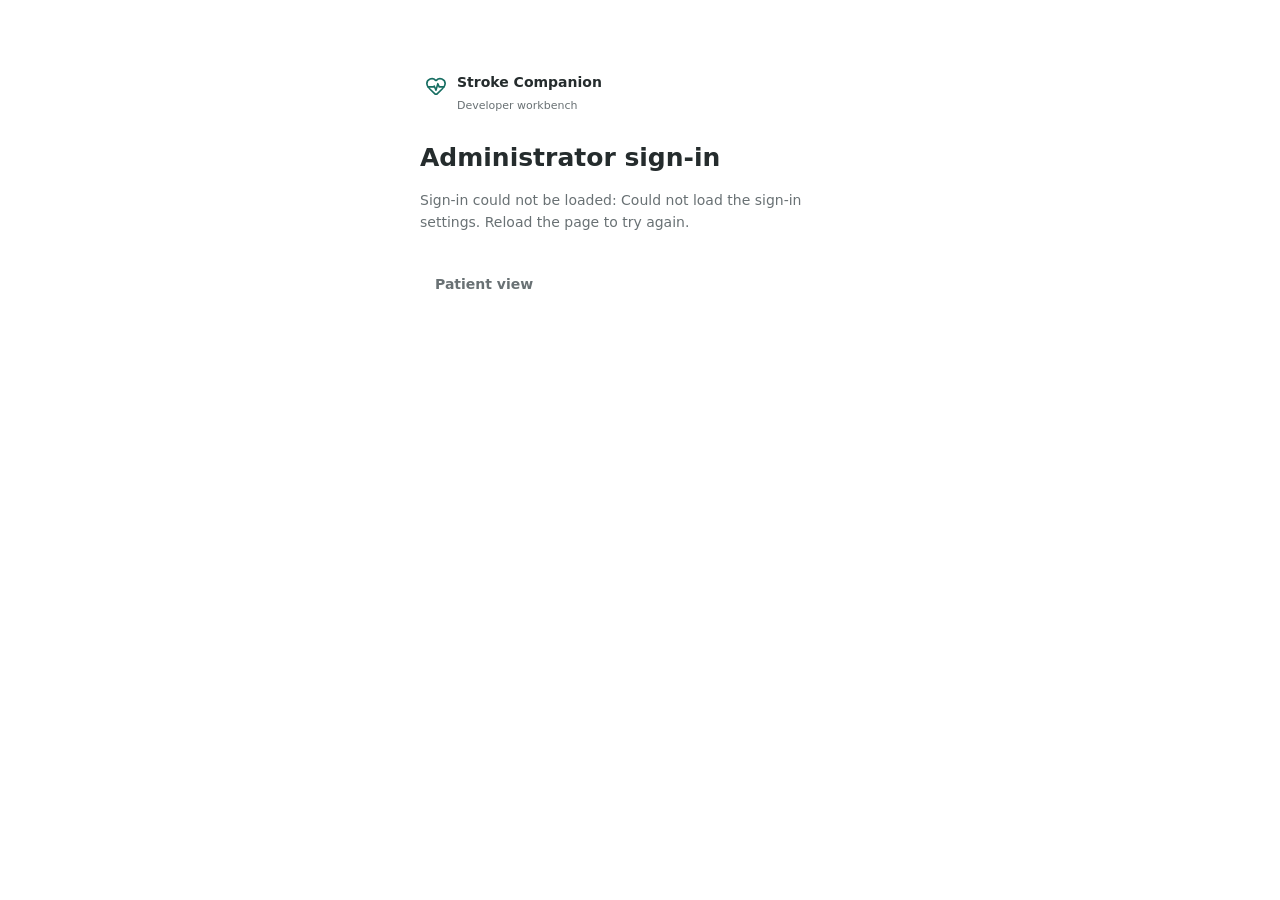
==== commit 1ea1dec6: "Add Clerk sign-in for the clinician view and developer workbench The patient view stays public. A ne" ====
--- a/static/dev.html
+++ b/static/dev.html
@@ -3,9 +3,18 @@
 <head>
   <meta charset="utf-8" /><meta name="viewport" content="width=device-width, initial-scale=1" />
   <title>Developer Workbench | Stroke Companion</title>
-  <link rel="stylesheet" href="/static/dev.css" /><script src="/static/browser-state.js" defer></script><script src="/static/stream.js" defer></script><script src="/static/dev.js" defer></script>
+  <link rel="stylesheet" href="/static/dev.css" /><script src="/static/auth.js" defer></script><script src="/static/dev.js" defer></script>
 </head>
 <body>
+  <div id="auth-gate" class="auth-gate">
+    <section class="auth-gate-panel" aria-labelledby="auth-gate-title">
+      <a class="brand" href="/"><svg aria-hidden="true"><use href="/static/icons.svg#heart-pulse"></use></svg><span>Stroke Companion<small>Developer workbench</small></span></a>
+      <h1 id="auth-gate-title">Administrator sign-in</h1>
+      <p id="auth-gate-message" role="status">Checking access...</p>
+      <div id="auth-gate-widget"></div>
+      <div class="toolbar"><a class="quiet-button" href="/">Patient view</a><button id="auth-sign-out" class="quiet-button" type="button" hidden>Sign out</button></div>
+    </section>
+  </div>
   <aside class="rail">
     <a class="brand" href="/dev"><svg aria-hidden="true"><use href="/static/icons.svg#heart-pulse"></use></svg><span>Stroke Companion<small>Developer workbench</small></span></a>
     <nav aria-label="Workbench views">
@@ -17,14 +26,14 @@
     <div class="rail-bottom"><a href="/">Patient view<svg aria-hidden="true"><use href="/static/icons.svg#arrow-up-right"></use></svg></a><a href="/docs">API reference<svg aria-hidden="true"><use href="/static/icons.svg#arrow-up-right"></use></svg></a></div>
   </aside>
   <div class="workspace">
-    <header class="topbar"><span id="view-name">Playground</span><div class="toolbar"><a class="patient-link" href="/">Patient view</a><span id="index-status" class="badge">Checking index</span><button id="refresh-button" class="icon-button" type="button" title="Refresh current view" aria-label="Refresh current view"><svg aria-hidden="true"><use href="/static/icons.svg#rotate-ccw"></use></svg></button></div></header>
+    <header class="topbar"><span id="view-name">Playground</span><div class="toolbar"><a class="patient-link" href="/">Patient view</a><span id="index-status" class="badge">Checking index</span><div id="user-button" class="user-button" hidden></div><button id="refresh-button" class="icon-button" type="button" title="Refresh current view" aria-label="Refresh current view"><svg aria-hidden="true"><use href="/static/icons.svg#rotate-ccw"></use></svg></button></div></header>
     <main>
       <div id="connection-error" class="notice error" role="alert" hidden></div>
       <section id="view-playground" class="view" aria-labelledby="playground-title">
         <div class="page-heading"><div><p class="eyebrow">Test and inspect</p><h1 id="playground-title">Playground</h1></div><button id="clear-query" class="quiet-button" type="button"><svg aria-hidden="true"><use href="/static/icons.svg#rotate-ccw"></use></svg>Reset</button></div>
         <div id="query-models" class="model-line">Loading configuration...</div><div id="query-warning" class="notice warning" hidden></div>
         <form id="ask-form" class="query-form">
-          <div class="query-settings"><fieldset class="segmented"><legend class="sr-only">Answer mode</legend><button id="mode-patient" type="button" data-mode="patient" aria-pressed="true">Patient</button><button id="mode-clinician" type="button" data-mode="clinician" aria-pressed="false">Clinician</button></fieldset><label class="number-label" for="top-k">Top K passages<input id="top-k" type="number" min="1" max="20" value="5" title="Top K: maximum passages used to generate the answer" /></label></div>
+          <div class="query-settings"><fieldset class="segmented"><legend class="sr-only">Answer mode</legend><button id="mode-patient" type="button" data-mode="patient" aria-pressed="true">Patient</button><button id="mode-clinician" type="button" data-mode="clinician" aria-pressed="false">Clinician</button></fieldset><label class="number-label" for="top-k">Retrieved passages<input id="top-k" type="number" min="1" max="20" value="5" title="Top K: maximum passages used to generate the answer" /></label></div>
           <label class="sr-only" for="question">Test question</label><textarea id="question" rows="3" placeholder="Enter a stroke question to test..." maxlength="4000" required></textarea>
           <div class="query-actions"><label class="example-label" for="example-question">Example<select id="example-question"><option value="">Choose a question</option><option>What should I eat after a stroke?</option><option>What is dysphagia after stroke?</option><option>When is thrombectomy discussed?</option><option>What does SPAN-100 mean?</option></select></label><div class="toolbar"><button id="stop-query" class="quiet-button" type="button" hidden><svg aria-hidden="true"><use href="/static/icons.svg#square"></use></svg>Stop waiting</button><button id="ask-button" type="submit"><svg aria-hidden="true"><use href="/static/icons.svg#play"></use></svg>Run query</button></div></div>
         </form>
@@ -32,7 +41,7 @@
         <div id="query-empty" class="empty-state"><svg aria-hidden="true"><use href="/static/icons.svg#flask-conical"></use></svg><p>No result yet</p></div><div id="query-error" class="notice error" role="alert" hidden></div>
         <div id="query-result" hidden><div id="query-metadata" class="run-metadata"></div><div class="result-grid">
           <section aria-labelledby="answer-title"><div class="section-heading compact"><h2 id="answer-title">Answer</h2><button id="copy-answer" class="icon-button" type="button" title="Copy answer" aria-label="Copy answer"><svg aria-hidden="true"><use href="/static/icons.svg#copy"></use></svg></button></div><div id="answer" class="answer"></div></section>
-          <section class="evidence-section" aria-labelledby="evidence-title"><div class="section-heading compact"><h2 id="evidence-title">Retrieved evidence (Top K)</h2><span id="evidence-count" class="muted"></span></div><div id="evidence-list"></div></section>
+          <section class="evidence-section" aria-labelledby="evidence-title"><div class="section-heading compact"><h2 id="evidence-title">Retrieved evidence</h2><span id="evidence-count" class="muted"></span></div><div id="evidence-list"></div></section>
         </div><details class="raw-response"><summary>Response JSON</summary><div class="section-heading compact"><span class="muted">Latest query response</span><button id="download-query" class="icon-button" type="button" title="Download query JSON" aria-label="Download query JSON"><svg aria-hidden="true"><use href="/static/icons.svg#download"></use></svg></button></div><pre id="query-json"></pre></details></div>
       </section>
       <section id="view-documents" class="view" aria-labelledby="documents-title" hidden>
@@ -42,24 +51,13 @@
           <form id="ingest-form"><label>Source directory<input id="source-path" placeholder="Default corpus directory" autocomplete="off" /></label><details class="advanced"><summary>Advanced settings</summary><div class="form-grid"><label>Update strategy<select id="ingest-mode"><option value="resume">Incremental update</option><option value="force">Rebuild all documents</option><option value="failed">Retry failed documents</option></select></label><label>PDF workers<input id="pdf-workers" type="number" min="1" max="32" value="4" /></label><label class="check"><input id="background-ingest" type="checkbox" checked />Run in background</label><label class="check"><input id="ocr-scanned" type="checkbox" />OCR scanned pages</label></div></details><div class="form-actions"><button id="ingest-button" type="submit"><svg aria-hidden="true"><use href="/static/icons.svg#play"></use></svg>Start indexing</button></div></form>
         </section>
         <div id="ingest-result" class="notice" role="status" hidden></div><div id="ingest-report" class="report-strip" hidden></div>
-        <section class="ingest-panel" aria-labelledby="screen-title">
-          <h2 id="screen-title">PDF screening</h2>
-          <p>Checks abstract relevance and usable content. This does not certify scientific validity. Scanning leaves the vector index unchanged.</p>
-          <form id="screen-form"><label>Screening provider<select id="screen-provider"><option value="openai">OpenAI</option><option value="gemini">Gemini</option></select></label><p id="screen-provider-info" class="muted">The selected provider receives extracted abstracts for this scan. Indexing uses the server's default screening provider.</p><label>PDF or directory<input id="screen-source" placeholder="Default corpus directory" /></label><label class="check"><input id="screen-force" type="checkbox" />Recheck cached decisions (uses the selected provider)</label><button id="screen-run" type="submit">Scan PDFs</button></form>
-          <p id="screen-status" role="status"></p><button id="screen-download" type="button" hidden>Download scan report</button>
-          <div id="screen-results"></div>
-          <div class="section-heading"><h3>Manual review queue</h3><button id="review-refresh" type="button">Refresh reviews</button></div>
-          <p>Decisions apply during the next ingestion. Report-only mode continues indexing all documents.</p>
-          <div id="screen-reviews"></div><div class="toolbar"><button id="review-prev" type="button">Previous reviews</button><button id="review-next" type="button">Next reviews</button></div>
-          <form id="review-form" hidden><h3 id="review-title">Review PDF</h3><pre id="review-abstract" style="white-space:pre-wrap;max-height:20rem;overflow:auto"></pre><label>Reviewer<input id="reviewer" required maxlength="200" /></label><label>Justification<textarea id="review-reason" required maxlength="2000"></textarea></label><label>Decision<select id="review-action"><option value="accept">Accept</option><option value="reject">Reject</option></select></label><button type="submit">Save review</button></form>
-        </section>
         <div class="section-heading"><h2>Indexed library</h2><label class="search-label"><svg aria-hidden="true"><use href="/static/icons.svg#search"></use></svg><span class="sr-only">Search documents</span><input id="source-search" type="search" placeholder="Search documents..." /></label></div>
         <div id="source-error" class="notice error" role="alert" hidden></div><div class="table-scroll"><table class="source-table"><thead><tr><th scope="col">Document</th><th scope="col">Pages</th><th scope="col">Chunks</th></tr></thead><tbody id="sources"><tr><td colspan="3" class="table-empty">Loading documents...</td></tr></tbody></table></div>
         <div class="pagination"><span id="source-range" class="muted"></span><div class="toolbar"><button id="source-prev" class="icon-button" type="button" title="Previous page" aria-label="Previous document page"><svg aria-hidden="true"><use href="/static/icons.svg#chevron-left"></use></svg></button><button id="source-next" class="icon-button" type="button" title="Next page" aria-label="Next document page"><svg aria-hidden="true"><use href="/static/icons.svg#chevron-right"></use></svg></button></div></div>
       </section>
       <section id="view-evaluations" class="view" aria-labelledby="evaluations-title" hidden>
         <div class="page-heading"><div><p class="eyebrow">Quality checks</p><h1 id="evaluations-title">Evaluations</h1></div><button id="eval-run-button" type="button" disabled><svg aria-hidden="true"><use href="/static/icons.svg#play"></use></svg><span id="eval-run-label">Run selected</span></button></div>
-        <div class="eval-settings"><label>Answer mode<select id="eval-answer-mode"><option value="patient">Patient</option><option value="clinician">Clinician</option></select></label><label>Top K passages<input id="eval-top-k" type="number" min="1" max="20" value="5" /></label><label class="check"><input id="eval-include-answers" type="checkbox" checked />Include full answers</label></div>
+        <div class="eval-settings"><label>Answer mode<select id="eval-answer-mode"><option value="patient">Patient</option><option value="clinician">Clinician</option></select></label><label>Retrieved passages<input id="eval-top-k" type="number" min="1" max="20" value="5" /></label><label class="check"><input id="eval-include-answers" type="checkbox" checked />Include full answers</label></div>
         <details id="question-selection" class="question-selection" open><summary>Question set<span id="selected-count" class="muted">Loading...</span></summary><div class="selection-toolbar"><label class="check"><input id="select-all" type="checkbox" checked />Select all</label><button id="reload-eval-questions" class="icon-button" type="button" title="Reload question set" aria-label="Reload question set"><svg aria-hidden="true"><use href="/static/icons.svg#rotate-ccw"></use></svg></button></div><div id="eval-question-list">Loading questions...</div></details>
         <div id="eval-status" class="run-status" role="status">No evaluation run yet</div><div id="eval-error" class="notice error" role="alert" hidden></div><div id="eval-output" hidden><div id="eval-summary" class="stats-strip"></div><div id="eval-run-metadata" class="run-metadata"></div><div class="section-heading"><h2>Results</h2><div class="toolbar"><label class="sr-only" for="eval-filter">Filter evaluation results</label><select id="eval-filter"><option value="all">All results</option><option value="fail">Failed</option><option value="error">Errors</option><option value="pass">Passed</option></select><button id="download-eval" class="icon-button" type="button" title="Download evaluation JSON" aria-label="Download evaluation JSON"><svg aria-hidden="true"><use href="/static/icons.svg#download"></use></svg></button></div></div><div id="eval-results"></div></div>
       </section>
--- a/static/dev.css
+++ b/static/dev.css
@@ -170,3 +170,8 @@
   .eval-result > summary { gap: 10px; } .config-row { grid-template-columns: 1fr; gap: 5px; } footer { padding-inline: 16px; }
 }
 @media (prefers-reduced-motion: reduce) { * { scroll-behavior: auto !important; } }
+.auth-gate { position: fixed; inset: 0; z-index: 100; background: #fff; display: grid; place-items: start center; overflow-y: auto; padding: 72px 16px 32px; }
+.auth-gate-panel { width: min(100%, 440px); display: grid; gap: 16px; }
+.auth-gate-panel h1 { margin: 12px 0 0; }
+.auth-gate-panel p { margin: 0; color: var(--muted); }
+.user-button { display: flex; align-items: center; min-width: 28px; min-height: 28px; }
